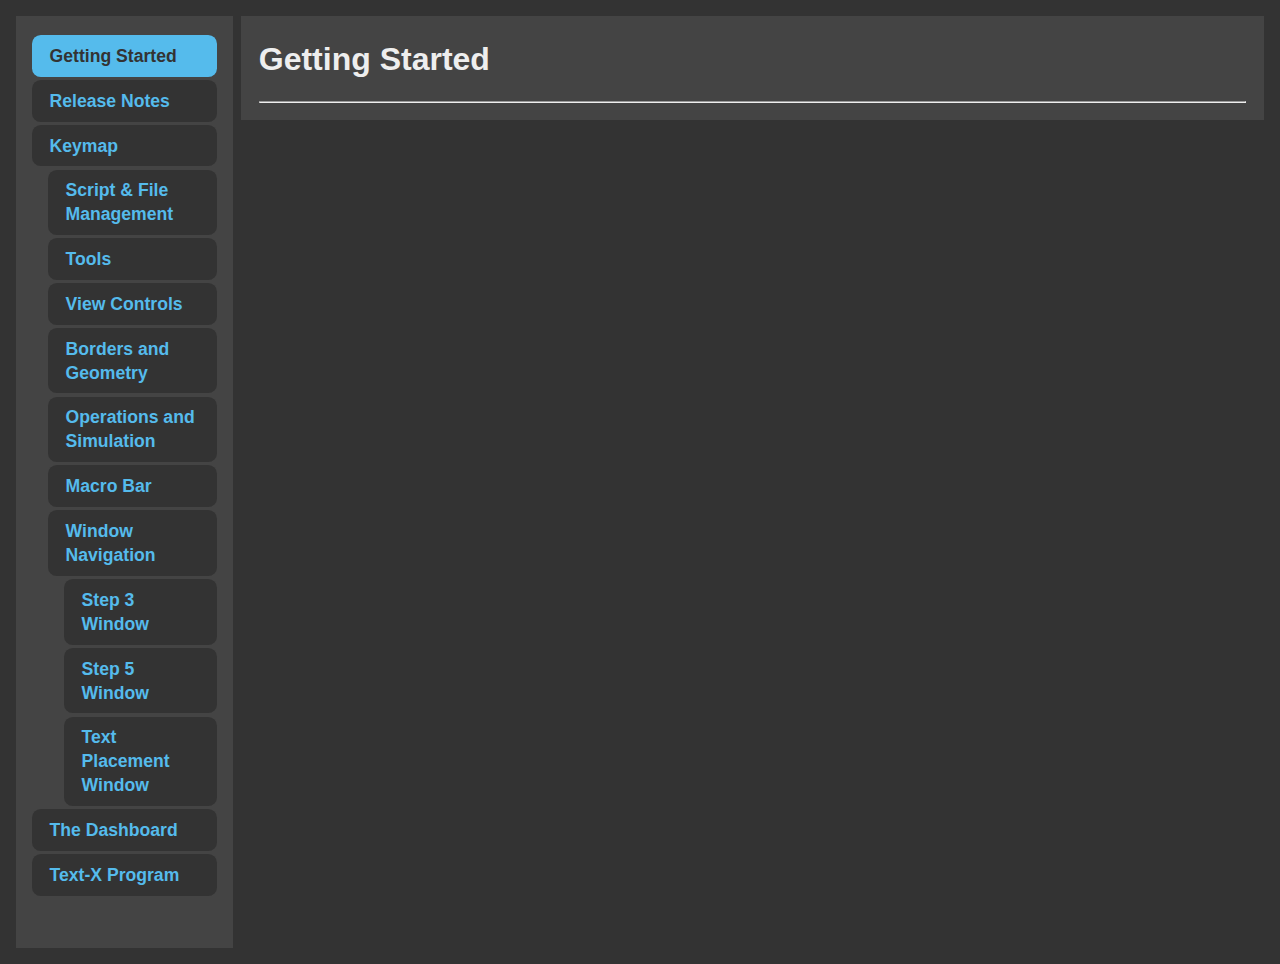
==== resources/index.html @ c2833327 "Updated html" ====
<!DOCTYPE html>
<html lang="en">
<head>
    <meta charset="UTF-8">
    <meta name="viewport" content="width=device-width, initial-scale=1.0">
    <title>Tru-AHK Help</title>
    <link rel="stylesheet" href="style.css">
    <script src="script.js"></script>
</head>
<body>
    <div id="side-nav">
        <ul>
            <li><a href="index.html" class="active">Getting Started</a></li>
            <li><a href="changelog.html">Release Notes</a></li>
            <li><a href="keymap.html">Keymap</a></li>
            <ul>
                <li><a href="script_and_file_management.html">Script & File Management</a></li>
                <li><a href="tools.html">Tools</a></li>
                <li><a href="">View Controls</a></li>
                <li><a href="">Borders and Geometry</a></li>
                <li><a href="">Operations and Simulation</a></li>
                <li><a href="">Macro Bar</a></li>
                <li><a href="">Window Navigation</a></li>
                <ul>
                    <li><a href="">Step 3 Window</a></li>
                    <li><a href="">Step 5 Window</a></li>
                    <li><a href="">Text Placement Window</a></li>
                </ul>
            </ul>
            <li><a href="dashboard.html">The Dashboard</a></li>
            <li><a href="text-x.html">Text-X Program</a></li>
        </ul>
    </div>

    <main>
        <h1>Getting Started</h1>
        <hr>


        <ol class="index-container">

        </ol>
    
    </main>
</body>
</html>
---- resources/style.css ----
*{
    margin: 0;
    padding: 0;
    font: inherit;
}

:root{
    --clr-neutral-100: #eeeeee;
    --clr-neutral-800: #444444;
    --clr-neutral-900: #333333;
    --clr-tru-blue: #55bbec;
    --clr-tru-blue-active: #49a1ca;
}

img,
picture,
svg
{
  max-width: 100%;
  display: block;
}

body{
    background-color: var(--clr-neutral-900);
    color: var(--clr-neutral-100);
    font-family: Arial, Helvetica, sans-serif;
    padding: 1em;
    display: flex;
    line-height: 1.6;
    gap: 0.5em;
}

main{
    width: 80%;
    padding: 1em;
    height: 100%;
    font-size: 1.1rem;
    background-color: var(--clr-neutral-800);
}

#side-nav{
    width: 15%;
    height: 100vh;
    padding: 1em;
    background-color: var(--clr-neutral-800);
    overflow-y: scroll;
    position: sticky;
    top: 1em;
}

#side-nav ul{
    list-style-type: none;
}

#side-nav li{
    margin-top: 0.2em;
    list-style-type: none;
}

#side-nav li a.active{
    /* border-right: 20px solid var(--clr-tru-blue); */
    background-color: var(--clr-tru-blue);
    color: #333333;
}

#side-nav li a{
    display: block;
    background-color: #333333;
    padding: 0.5em 1em;
    text-decoration: none;
    transition: 0.3s ease-in-out;
    font-weight: bold;
    font-size: 1.1rem;
    border-radius: 0.5em;
}

#side-nav li a:hover{
    color: #333333;
    background-color: var(--clr-tru-blue-active);

}

.full-main{
    height: 100%;
}

h1{
    font-size: 2rem;
    font-weight: bold;
    margin: auto;
    margin-bottom: 0.5em;
    
}

h2{
    font-size: 1.5rem;
    font-weight: bold;
}

h3{
    font-size: 1.3rem;
    font-weight: bold;
}

a{
    color: var(--clr-tru-blue);
}

.go-back-container{
    margin: auto;
}

.go-back{
    display: inline-block;
    border: 1px solid var(--clr-neutral-100);
    padding: 10px;
    margin-bottom: 0.5em;
    border-radius: 10px;
    text-decoration: none;
    transition: 0.4s;
    font-weight: bold;
    font-size: 1.2rem;
}

.go-back:hover{
    background-color: var(--clr-tru-blue-active);
    border-color: var(--clr-tru-blue-active);
    color: var(--clr-neutral-100);
}

.changelog-main h2{
    margin-top: 1em;
}

.content{
    margin-left: 1rem;
}

.content li{
    margin-left: 1rem;
}

.index-container{
    width: 100%;
    margin: auto;
    margin-left: 1rem;
}

.key{
    display: inline-block;
    border: 1px solid var(--clr-neutral-100);
    border-radius: calc(1.618em / 6);
    padding: 5px 10px;
    text-align: center;
    text-anchor: middle;
    font-weight: bold;
    margin: 2px;
    min-width: 15px;
}

.keymap{
    border: 1px solid var(--clr-neutral-100);
    border-radius: 16px;
    padding: 10px;
}

.keymap > h2{
    margin-bottom: 0.25em;
    padding: 10px;
}

.remap{
    width: 50%;
}
.remap td{
    width: 30%;
}

.arrows{
    text-align: center;
}

.sections {
    display: grid;
    margin: auto;

    gap: 0.5em;
    grid-template-columns: 1fr 1fr;

}

@media (max-width: 1400px) {
    .sections {
        grid-template-columns: 1fr;
    }
}

table{
    width: 100%;
}

.info{
    color: lightcoral;
    font-size: 0.9rem;
}

.new{
    color: var(--clr-tru-blue);
    font-weight: bold;
    font-size: 0.9rem;
}

td{ 
    padding: 10px;
    width: 50%;
}

.help-section{
    margin-top: 2em;
}

.help-contents{
    margin-left: 1em;
}

.help-section h2{
    margin-bottom: 0.5em;
    text-decoration: underline;
}

.help-contents img{
    width: 100%;
    min-width: 200px;
    max-width: 400px;
}

.help-contents dl .macro-bar-img{
    width: 200px;
}

.help-contents dl .project-manager-img{
    width:200px;
}

.help-section h3{
    margin: 0.5em 0em 0.15em 0em;
}

p{
    margin: 0.5em 0em;
}

.help-section ol{
    margin-left: 1rem;
}

.help-section li{
    padding: 0.5em 0em;
}

.index-container li{
    padding: 0.5em 0em;
}

dl{
    margin-top: 0.5em;
}

dt{
    margin-top: 0.75em;
    font-weight: bold;
}

dd{
    margin-left: 1em;
    font-size: 0.9rem;
    margin-top: 0.25em;
}

ul{
    line-height: 1.5em;
}

ul > ul {
   margin-left: 1em;
}

.hotkey-entry{
    background-color: #555555;
    padding: 1em;
    margin-top: 0.5em;
    border-radius: 0.5em;
}

.hotkey-entry ul{
    margin-left: 1.618em;
}

.hotkey-entry h2{
    text-decoration: underline;
}

.hotkey-entry h3.highlight{
    /* margin-top: 0.5em; */
    color: tomato;
}

.hotkey-entry p{
    /* margin-top: 0.5em; */
    margin: 0;
    margin-left: 1em;
}

.hotkey-list{
    background-color: #666;
    font-size: 1rem;
    border-radius: 0.5em;
    padding: 0.5em 1em;
    margin: 1em 0em;
}

.hotkey-list ul{
    list-style-type: none;
    margin: 0;
}
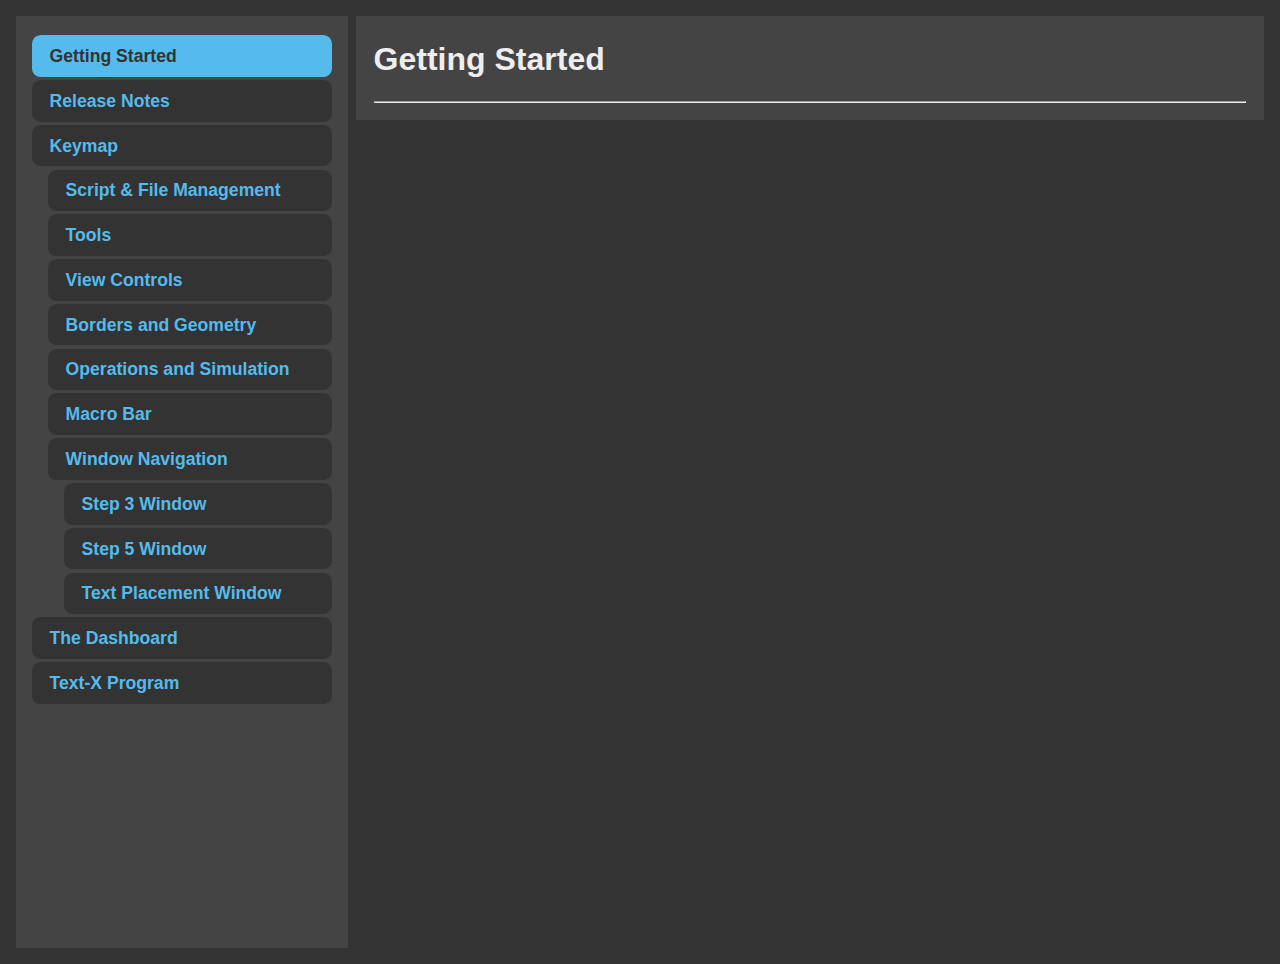
==== commit 7d067d14: "Added views.html" ====
--- a/resources/index.html
+++ b/resources/index.html
@@ -16,7 +16,7 @@
             <ul>
                 <li><a href="script_and_file_management.html">Script & File Management</a></li>
                 <li><a href="tools.html">Tools</a></li>
-                <li><a href="">View Controls</a></li>
+                <li><a href="views.html">View Controls</a></li>
                 <li><a href="">Borders and Geometry</a></li>
                 <li><a href="">Operations and Simulation</a></li>
                 <li><a href="">Macro Bar</a></li>
--- a/resources/style.css
+++ b/resources/style.css
@@ -39,7 +39,8 @@
 }
 
 #side-nav{
-    width: 15%;
+    width: 300px;
+    min-width: 300px;
     height: 100vh;
     padding: 1em;
     background-color: var(--clr-neutral-800);
@@ -301,12 +302,10 @@
 }
 
 .hotkey-entry h3.highlight{
-    /* margin-top: 0.5em; */
     color: tomato;
 }
 
 .hotkey-entry p{
-    /* margin-top: 0.5em; */
     margin: 0;
     margin-left: 1em;
 }
@@ -315,8 +314,8 @@
     background-color: #666;
     font-size: 1rem;
     border-radius: 0.5em;
-    padding: 0.5em 1em;
-    margin: 1em 0em;
+    padding: 0.4045em 0.4045em;
+    margin-top: 0.5em;
 }
 
 .hotkey-list ul{
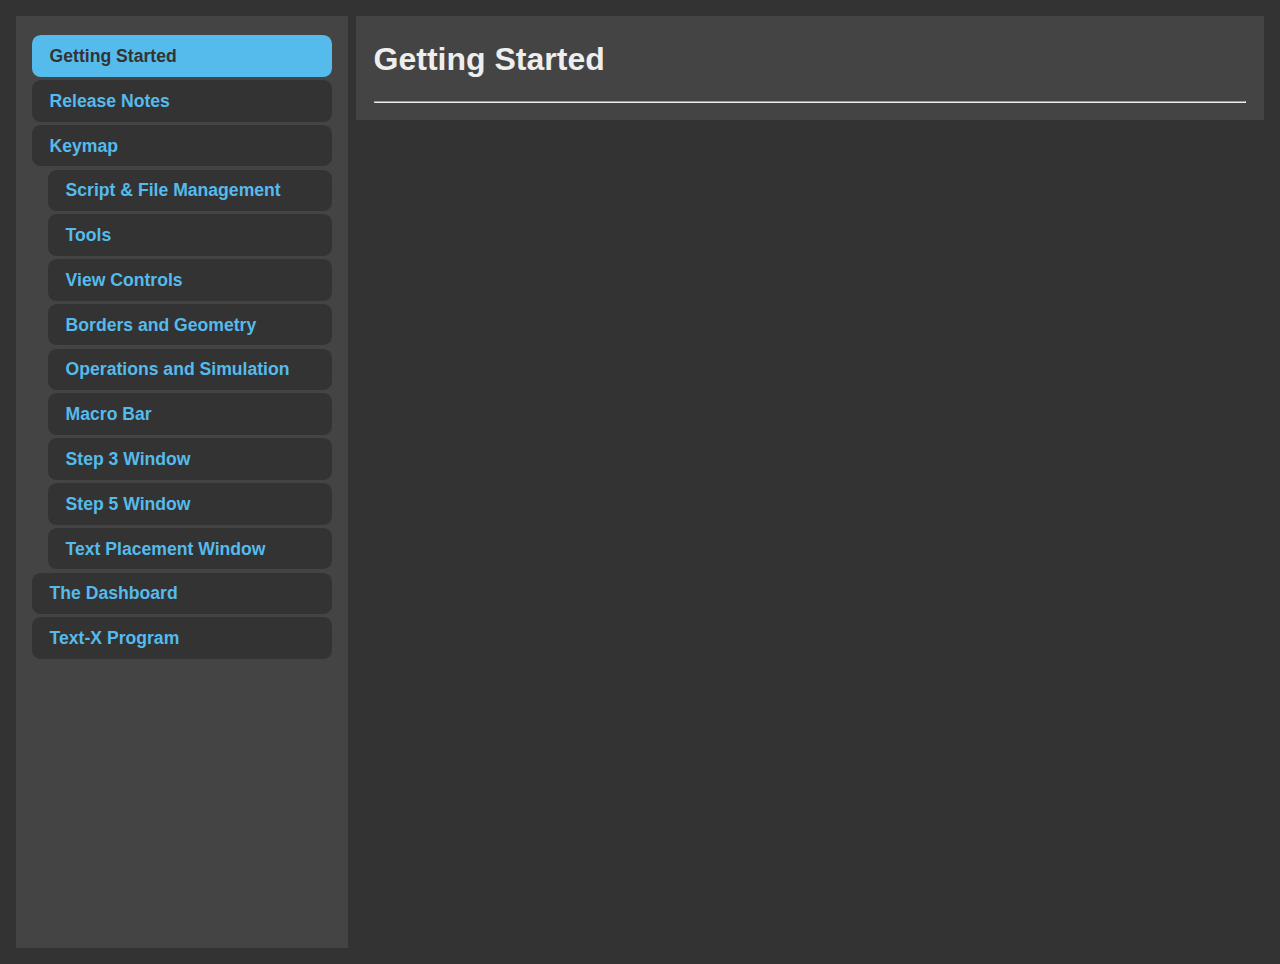
==== commit a11a62b7: "Added step_3_window.html, step_5_window.html, and text_placement_window.html" ====
--- a/resources/index.html
+++ b/resources/index.html
@@ -17,15 +17,12 @@
                 <li><a href="script_and_file_management.html">Script & File Management</a></li>
                 <li><a href="tools.html">Tools</a></li>
                 <li><a href="views.html">View Controls</a></li>
-                <li><a href="">Borders and Geometry</a></li>
-                <li><a href="">Operations and Simulation</a></li>
-                <li><a href="">Macro Bar</a></li>
-                <li><a href="">Window Navigation</a></li>
-                <ul>
-                    <li><a href="">Step 3 Window</a></li>
-                    <li><a href="">Step 5 Window</a></li>
-                    <li><a href="">Text Placement Window</a></li>
-                </ul>
+                <li><a href="borders_and_geometry.html">Borders and Geometry</a></li>
+                <li><a href="operations_and_simulation.html">Operations and Simulation</a></li>
+                <li><a href="macro_bar.html">Macro Bar</a></li>
+                <li><a href="step_3_window.html">Step 3 Window</a></li>
+                <li><a href="step_5_window.html">Step 5 Window</a></li>
+                <li><a href="text_placement_window.html">Text Placement Window</a></li>
             </ul>
             <li><a href="dashboard.html">The Dashboard</a></li>
             <li><a href="text-x.html">Text-X Program</a></li>
--- a/resources/style.css
+++ b/resources/style.css
@@ -274,8 +274,9 @@
 
 dd{
     margin-left: 1em;
-    font-size: 0.9rem;
-    margin-top: 0.25em;
+    font-size: 1rem;
+    /* margin-top: 0.25em; */
+    
 }
 
 ul{
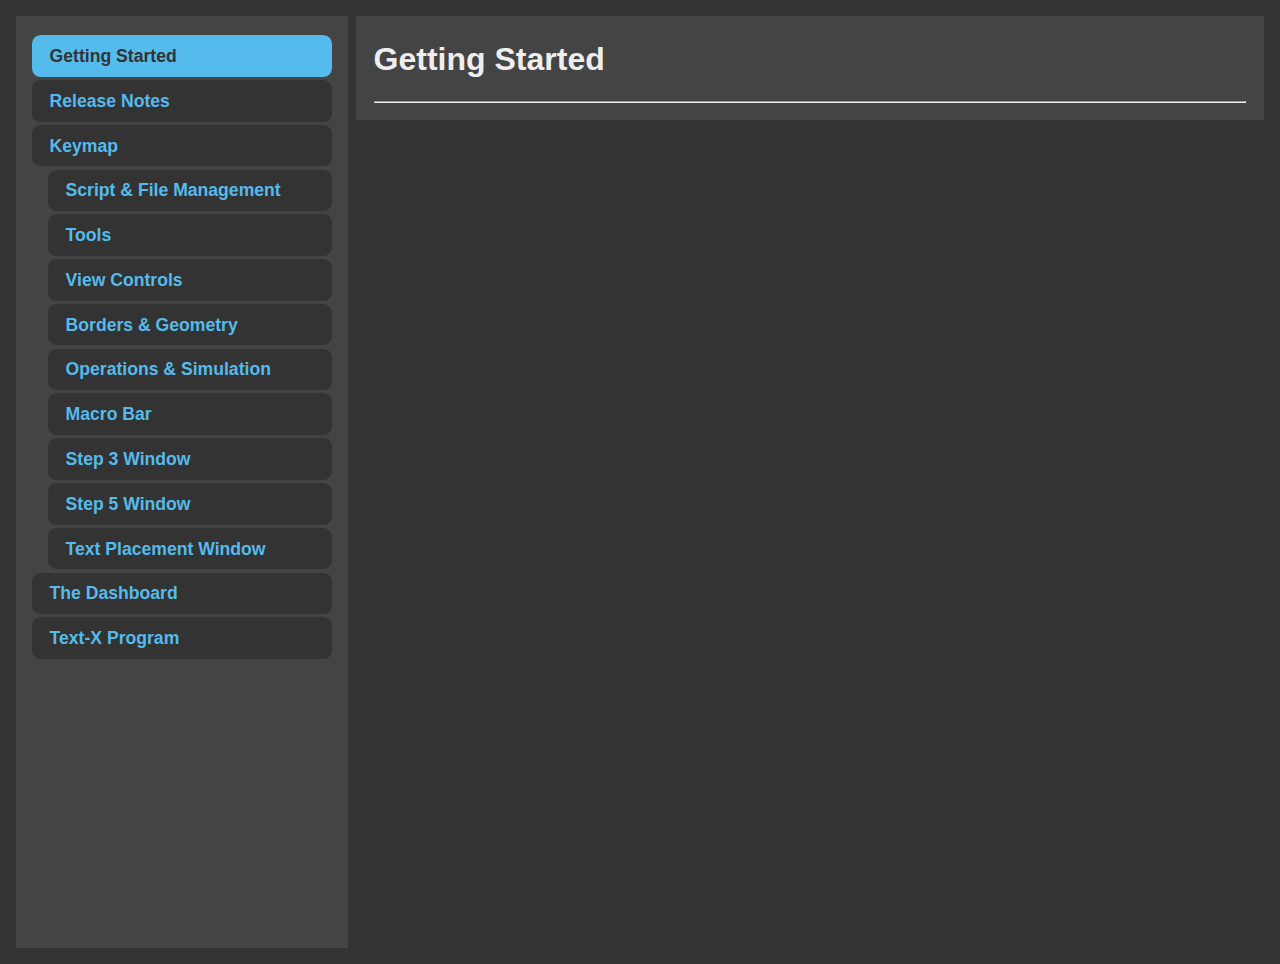
==== commit 97360e6e: "Updated side-nav" ====
--- a/resources/index.html
+++ b/resources/index.html
@@ -17,8 +17,8 @@
                 <li><a href="script_and_file_management.html">Script & File Management</a></li>
                 <li><a href="tools.html">Tools</a></li>
                 <li><a href="views.html">View Controls</a></li>
-                <li><a href="borders_and_geometry.html">Borders and Geometry</a></li>
-                <li><a href="operations_and_simulation.html">Operations and Simulation</a></li>
+                <li><a href="borders_and_geometry.html">Borders & Geometry</a></li>
+                <li><a href="operations_and_simulation.html">Operations & Simulation</a></li>
                 <li><a href="macro_bar.html">Macro Bar</a></li>
                 <li><a href="step_3_window.html">Step 3 Window</a></li>
                 <li><a href="step_5_window.html">Step 5 Window</a></li>
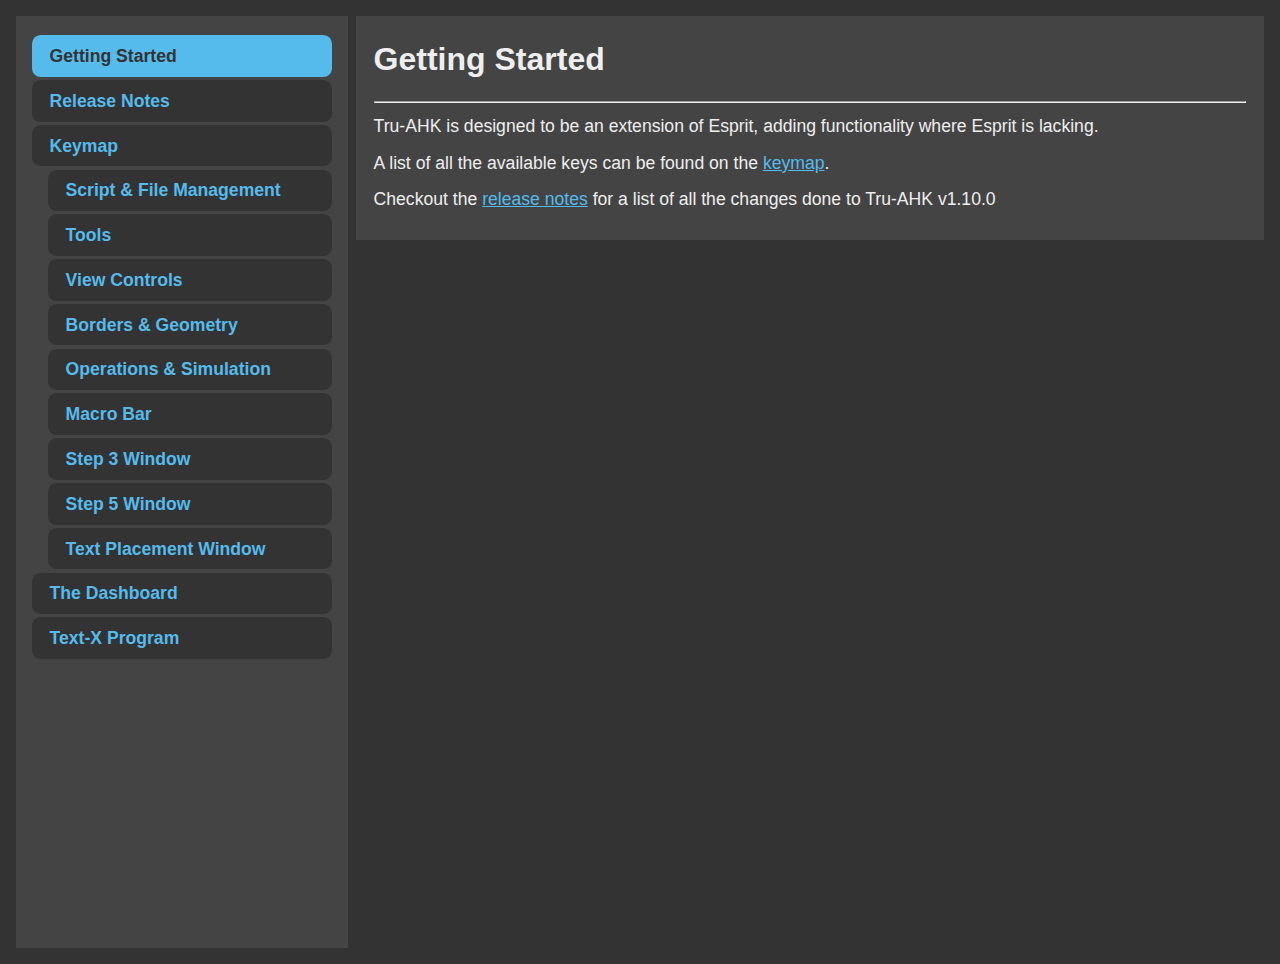
==== commit 5b3a95d5: "Updated documentation and added ability to flip cutting direction" ====
--- a/resources/index.html
+++ b/resources/index.html
@@ -32,12 +32,9 @@
     <main>
         <h1>Getting Started</h1>
         <hr>
-
-
-        <ol class="index-container">
-
-        </ol>
-    
+        <p>Tru-AHK is designed to be an extension of Esprit, adding functionality where Esprit is lacking.</p>
+        <p>A list of all the available keys can be found on the <a href="keymap.html">keymap</a>.</p>
+        <p>Checkout the <a href="changelog.html">release notes</a> for a list of all the changes done to Tru-AHK v1.10.0</p>
     </main>
 </body>
 </html>--- a/resources/style.css
+++ b/resources/style.css
@@ -141,12 +141,6 @@
     margin-left: 1rem;
 }
 
-.index-container{
-    width: 100%;
-    margin: auto;
-    margin-left: 1rem;
-}
-
 .key{
     display: inline-block;
     border: 1px solid var(--clr-neutral-100);
@@ -218,6 +212,9 @@
 
 .help-section{
     margin-top: 2em;
+    background-color: #555555;
+    padding: 1em;
+    border-radius: 0.5em;
 }
 
 .help-contents{
@@ -240,7 +237,7 @@
 }
 
 .help-contents dl .project-manager-img{
-    width:200px;
+    width: 200px;
 }
 
 .help-section h3{
@@ -259,10 +256,6 @@
     padding: 0.5em 0em;
 }
 
-.index-container li{
-    padding: 0.5em 0em;
-}
-
 dl{
     margin-top: 0.5em;
 }
@@ -270,12 +263,15 @@
 dt{
     margin-top: 0.75em;
     font-weight: bold;
+    text-decoration: underline;
+}
+
+dd > dt{
+    text-decoration: none;
 }
 
 dd{
     margin-left: 1em;
-    font-size: 1rem;
-    /* margin-top: 0.25em; */
     
 }
 
@@ -309,6 +305,18 @@
 .hotkey-entry p{
     margin: 0;
     margin-left: 1em;
+}
+
+.hotkey-entry .icon{
+    width: 40px;
+    margin-left: 1em;
+    margin-top: 0.25em;
+}
+
+.hotkey-entry img{
+    margin-top: 0.25em;
+    margin-left: 1em;
+    width: 200px;
 }
 
 .hotkey-list{
